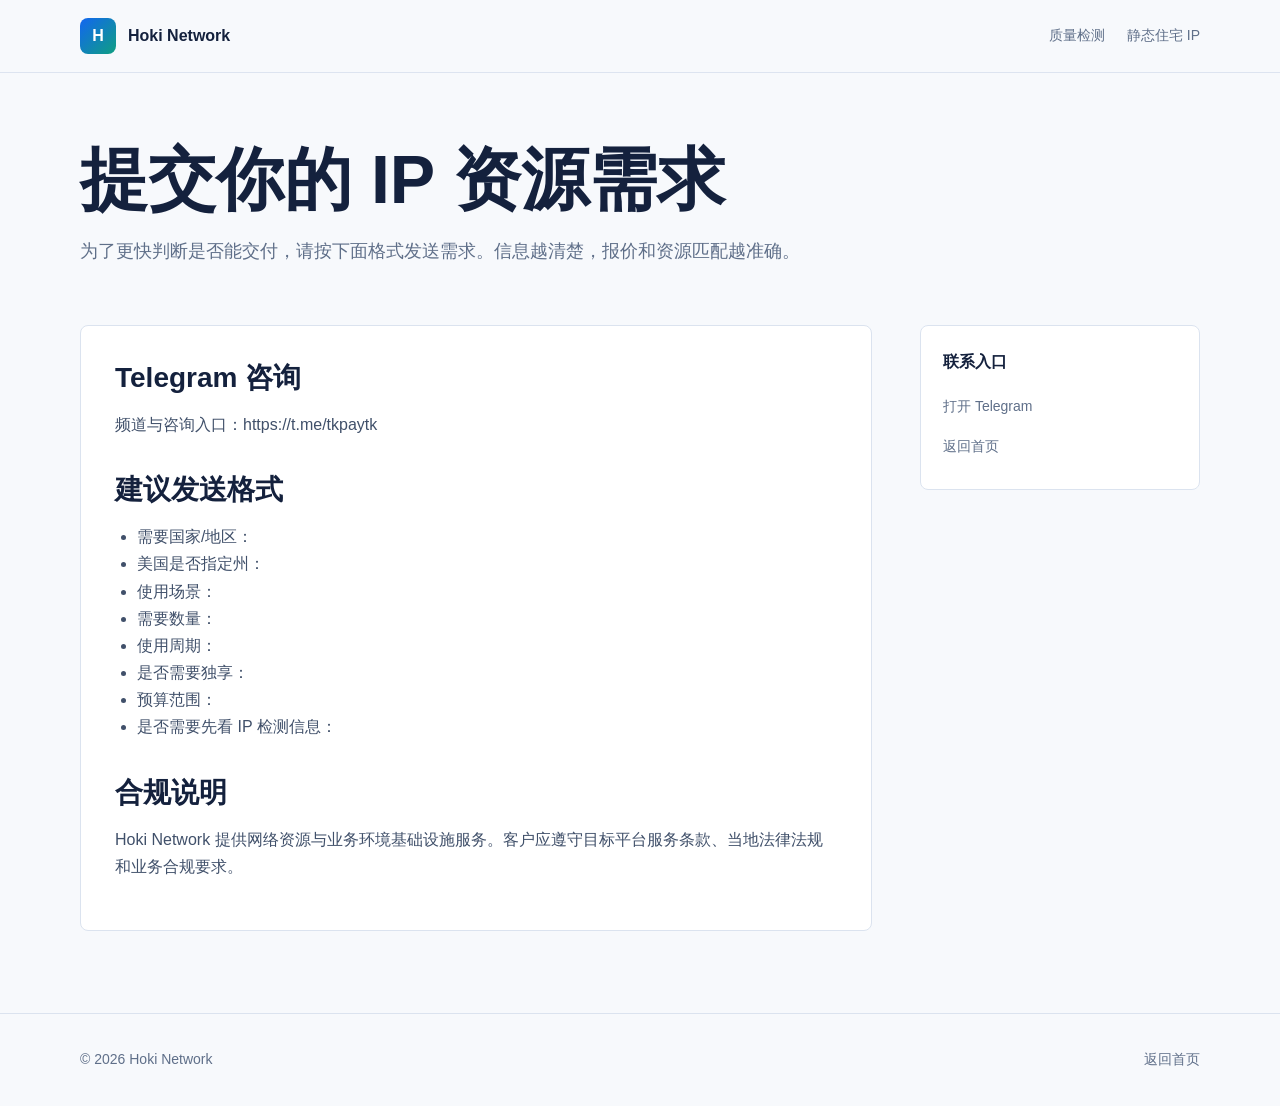
==== contact/index.html @ 50f67433 "Create Hoki Network GitHub Pages site" ====
<!doctype html>
<html lang="zh-CN">
<head>
  <meta charset="utf-8">
  <meta name="viewport" content="width=device-width, initial-scale=1">
  <title>联系 Hoki Network | 全球 ISP / 独享静态 IP 需求咨询</title>
  <meta name="description" content="联系 Hoki Network 咨询全球 ISP、原生住宅、独享静态 IP 资源。请提供国家/地区、美国州名、用途、数量、周期和预算。">
  <link rel="canonical" href="https://hoki.work/contact/">
  <link rel="stylesheet" href="/styles.css">
</head>
<body>
  <header class="site-header"><nav class="nav"><a class="brand" href="/"><span class="brand-mark">H</span><span>Hoki Network</span></a><div class="nav-links"><a href="/ip-quality-checklist/">质量检测</a><a href="/static-residential-ip/">静态住宅 IP</a></div></nav></header>
  <main class="wrap">
    <section class="page-hero">
      <h1>提交你的 IP 资源需求</h1>
      <p>为了更快判断是否能交付，请按下面格式发送需求。信息越清楚，报价和资源匹配越准确。</p>
    </section>
    <section class="article">
      <article class="article-main">
        <h2>Telegram 咨询</h2>
        <p>频道与咨询入口：<a href="https://t.me/tkpaytk" rel="nofollow">https://t.me/tkpaytk</a></p>
        <h2>建议发送格式</h2>
        <ul>
          <li>需要国家/地区：</li>
          <li>美国是否指定州：</li>
          <li>使用场景：</li>
          <li>需要数量：</li>
          <li>使用周期：</li>
          <li>是否需要独享：</li>
          <li>预算范围：</li>
          <li>是否需要先看 IP 检测信息：</li>
        </ul>
        <h2>合规说明</h2>
        <p>Hoki Network 提供网络资源与业务环境基础设施服务。客户应遵守目标平台服务条款、当地法律法规和业务合规要求。</p>
      </article>
      <aside class="toc"><strong>联系入口</strong><a href="https://t.me/tkpaytk" rel="nofollow">打开 Telegram</a><a href="/">返回首页</a></aside>
    </section>
  </main>
  <footer class="footer"><div class="wrap"><span>© 2026 Hoki Network</span><a href="/">返回首页</a></div></footer>
</body>
</html>
---- styles.css ----
:root {
  --bg: #f7f9fc;
  --surface: #ffffff;
  --ink: #14213d;
  --muted: #5f6f89;
  --line: #dbe3ef;
  --accent: #1266f1;
  --accent-2: #0f9f82;
  --dark: #0d1728;
  --shadow: 0 18px 50px rgba(20, 33, 61, 0.1);
  --radius: 8px;
}

* {
  box-sizing: border-box;
}

html {
  scroll-behavior: smooth;
}

body {
  margin: 0;
  font-family: Inter, -apple-system, BlinkMacSystemFont, "Segoe UI", "PingFang SC", "Hiragino Sans GB", "Microsoft YaHei", sans-serif;
  color: var(--ink);
  background: var(--bg);
  line-height: 1.7;
}

a {
  color: inherit;
  text-decoration: none;
}

.site-header {
  position: sticky;
  top: 0;
  z-index: 10;
  background: rgba(247, 249, 252, 0.92);
  border-bottom: 1px solid rgba(219, 227, 239, 0.9);
  backdrop-filter: blur(16px);
}

.nav {
  width: min(1120px, calc(100% - 40px));
  min-height: 72px;
  margin: 0 auto;
  display: flex;
  align-items: center;
  justify-content: space-between;
  gap: 24px;
}

.brand {
  display: inline-flex;
  align-items: center;
  gap: 12px;
  font-weight: 800;
  letter-spacing: 0;
}

.brand-mark {
  width: 36px;
  height: 36px;
  display: grid;
  place-items: center;
  border-radius: var(--radius);
  color: #ffffff;
  background: linear-gradient(135deg, var(--accent), var(--accent-2));
  font-weight: 900;
}

.nav-links {
  display: flex;
  align-items: center;
  gap: 22px;
  color: var(--muted);
  font-size: 14px;
}

.nav-links a:hover {
  color: var(--ink);
}

.button {
  display: inline-flex;
  align-items: center;
  justify-content: center;
  min-height: 44px;
  padding: 0 18px;
  border-radius: var(--radius);
  border: 1px solid var(--line);
  background: var(--surface);
  color: var(--ink);
  font-weight: 700;
  line-height: 1;
}

.button.primary {
  border-color: var(--accent);
  background: var(--accent);
  color: #ffffff;
  box-shadow: 0 12px 26px rgba(18, 102, 241, 0.2);
}

.hero {
  width: min(1120px, calc(100% - 40px));
  min-height: calc(100vh - 72px);
  margin: 0 auto;
  display: grid;
  grid-template-columns: minmax(0, 1.03fr) minmax(360px, 0.97fr);
  gap: 52px;
  align-items: center;
  padding: 58px 0 72px;
}

.hero h1 {
  margin: 0;
  max-width: 760px;
  font-size: clamp(42px, 7vw, 76px);
  line-height: 0.98;
  letter-spacing: 0;
}

.hero p {
  max-width: 680px;
  margin: 24px 0 0;
  color: var(--muted);
  font-size: 18px;
}

.hero-actions {
  display: flex;
  flex-wrap: wrap;
  gap: 12px;
  margin-top: 32px;
}

.hero-proof {
  display: flex;
  flex-wrap: wrap;
  gap: 18px;
  margin-top: 34px;
  color: var(--muted);
  font-size: 14px;
}

.hero-proof strong {
  display: block;
  color: var(--ink);
  font-size: 22px;
  line-height: 1.2;
}

.network-visual {
  position: relative;
  min-height: 500px;
  border: 1px solid var(--line);
  border-radius: 8px;
  background:
    linear-gradient(135deg, rgba(18, 102, 241, 0.08), rgba(15, 159, 130, 0.08)),
    #ffffff;
  box-shadow: var(--shadow);
  overflow: hidden;
}

.network-visual::before {
  content: "";
  position: absolute;
  inset: 38px;
  background-image:
    linear-gradient(rgba(95, 111, 137, 0.12) 1px, transparent 1px),
    linear-gradient(90deg, rgba(95, 111, 137, 0.12) 1px, transparent 1px);
  background-size: 42px 42px;
  mask-image: linear-gradient(to bottom, #000, transparent);
}

.signal-card {
  position: absolute;
  left: 34px;
  right: 34px;
  padding: 20px;
  border: 1px solid rgba(219, 227, 239, 0.9);
  border-radius: 8px;
  background: rgba(255, 255, 255, 0.86);
  backdrop-filter: blur(12px);
}

.signal-card.top {
  top: 34px;
}

.signal-card.bottom {
  bottom: 34px;
}

.signal-card h2,
.signal-card h3 {
  margin: 0 0 12px;
  font-size: 18px;
  line-height: 1.3;
}

.signal-list {
  display: grid;
  gap: 10px;
  margin: 0;
  padding: 0;
  list-style: none;
  color: var(--muted);
  font-size: 14px;
}

.signal-row {
  display: grid;
  grid-template-columns: 92px 1fr;
  gap: 14px;
  align-items: center;
}

.bar {
  height: 10px;
  border-radius: 999px;
  background: #e7edf6;
  overflow: hidden;
}

.bar span {
  display: block;
  height: 100%;
  border-radius: inherit;
  background: linear-gradient(90deg, var(--accent), var(--accent-2));
}

.section {
  padding: 76px 0;
  border-top: 1px solid rgba(219, 227, 239, 0.76);
}

.section.dark {
  color: #ffffff;
  background: var(--dark);
}

.wrap {
  width: min(1120px, calc(100% - 40px));
  margin: 0 auto;
}

.section h2 {
  max-width: 780px;
  margin: 0;
  font-size: clamp(30px, 4vw, 48px);
  line-height: 1.08;
  letter-spacing: 0;
}

.section-intro {
  max-width: 760px;
  margin: 18px 0 0;
  color: var(--muted);
  font-size: 17px;
}

.dark .section-intro {
  color: #aebbd0;
}

.grid {
  display: grid;
  grid-template-columns: repeat(3, minmax(0, 1fr));
  gap: 18px;
  margin-top: 34px;
}

.card {
  min-height: 210px;
  padding: 24px;
  border: 1px solid var(--line);
  border-radius: var(--radius);
  background: var(--surface);
}

.card h3 {
  margin: 0 0 12px;
  font-size: 20px;
  line-height: 1.3;
}

.card p {
  margin: 0;
  color: var(--muted);
}

.dark .card {
  border-color: rgba(255, 255, 255, 0.15);
  background: rgba(255, 255, 255, 0.06);
}

.dark .card p {
  color: #aebbd0;
}

.steps {
  display: grid;
  grid-template-columns: repeat(4, minmax(0, 1fr));
  gap: 14px;
  margin-top: 34px;
}

.step {
  padding: 22px;
  border: 1px solid var(--line);
  border-radius: var(--radius);
  background: var(--surface);
}

.step span {
  display: block;
  color: var(--accent);
  font-weight: 900;
  margin-bottom: 10px;
}

.page-hero {
  padding: 72px 0 58px;
}

.page-hero h1 {
  max-width: 920px;
  margin: 0;
  font-size: clamp(38px, 6vw, 68px);
  line-height: 1.02;
  letter-spacing: 0;
}

.page-hero p {
  max-width: 780px;
  margin: 22px 0 0;
  color: var(--muted);
  font-size: 18px;
}

.article {
  display: grid;
  grid-template-columns: minmax(0, 1fr) 280px;
  gap: 48px;
  align-items: start;
  padding-bottom: 82px;
}

.article-main {
  padding: 34px;
  border: 1px solid var(--line);
  border-radius: var(--radius);
  background: var(--surface);
}

.article-main h2 {
  margin: 34px 0 12px;
  font-size: 28px;
  line-height: 1.25;
}

.article-main h2:first-child {
  margin-top: 0;
}

.article-main p,
.article-main li {
  color: #40506a;
}

.article-main ul {
  padding-left: 22px;
}

.toc {
  position: sticky;
  top: 96px;
  padding: 22px;
  border: 1px solid var(--line);
  border-radius: var(--radius);
  background: var(--surface);
}

.toc strong {
  display: block;
  margin-bottom: 12px;
}

.toc a {
  display: block;
  padding: 8px 0;
  color: var(--muted);
  font-size: 14px;
}

.faq {
  display: grid;
  gap: 14px;
  margin-top: 30px;
}

.faq details {
  border: 1px solid var(--line);
  border-radius: var(--radius);
  background: var(--surface);
  padding: 18px 20px;
}

.faq summary {
  cursor: pointer;
  font-weight: 800;
}

.contact-box {
  display: grid;
  grid-template-columns: 1fr auto;
  gap: 24px;
  align-items: center;
  padding: 28px;
  border-radius: var(--radius);
  background: var(--surface);
  border: 1px solid var(--line);
  box-shadow: var(--shadow);
}

.footer {
  padding: 34px 0;
  border-top: 1px solid var(--line);
  color: var(--muted);
  font-size: 14px;
}

.footer .wrap {
  display: flex;
  justify-content: space-between;
  gap: 20px;
  flex-wrap: wrap;
}

@media (max-width: 900px) {
  .nav {
    align-items: flex-start;
    flex-direction: column;
    padding: 18px 0;
  }

  .nav-links {
    flex-wrap: wrap;
    gap: 14px;
  }

  .hero {
    min-height: auto;
    grid-template-columns: 1fr;
  }

  .network-visual {
    min-height: 430px;
  }

  .grid,
  .steps {
    grid-template-columns: 1fr;
  }

  .article {
    grid-template-columns: 1fr;
  }

  .toc {
    position: static;
  }

  .contact-box {
    grid-template-columns: 1fr;
  }
}

@media (max-width: 560px) {
  .wrap,
  .nav,
  .hero {
    width: min(100% - 28px, 1120px);
  }

  .hero h1,
  .page-hero h1 {
    font-size: 40px;
  }

  .signal-card {
    left: 18px;
    right: 18px;
  }

  .signal-row {
    grid-template-columns: 1fr;
    gap: 6px;
  }

  .article-main {
    padding: 24px;
  }
}
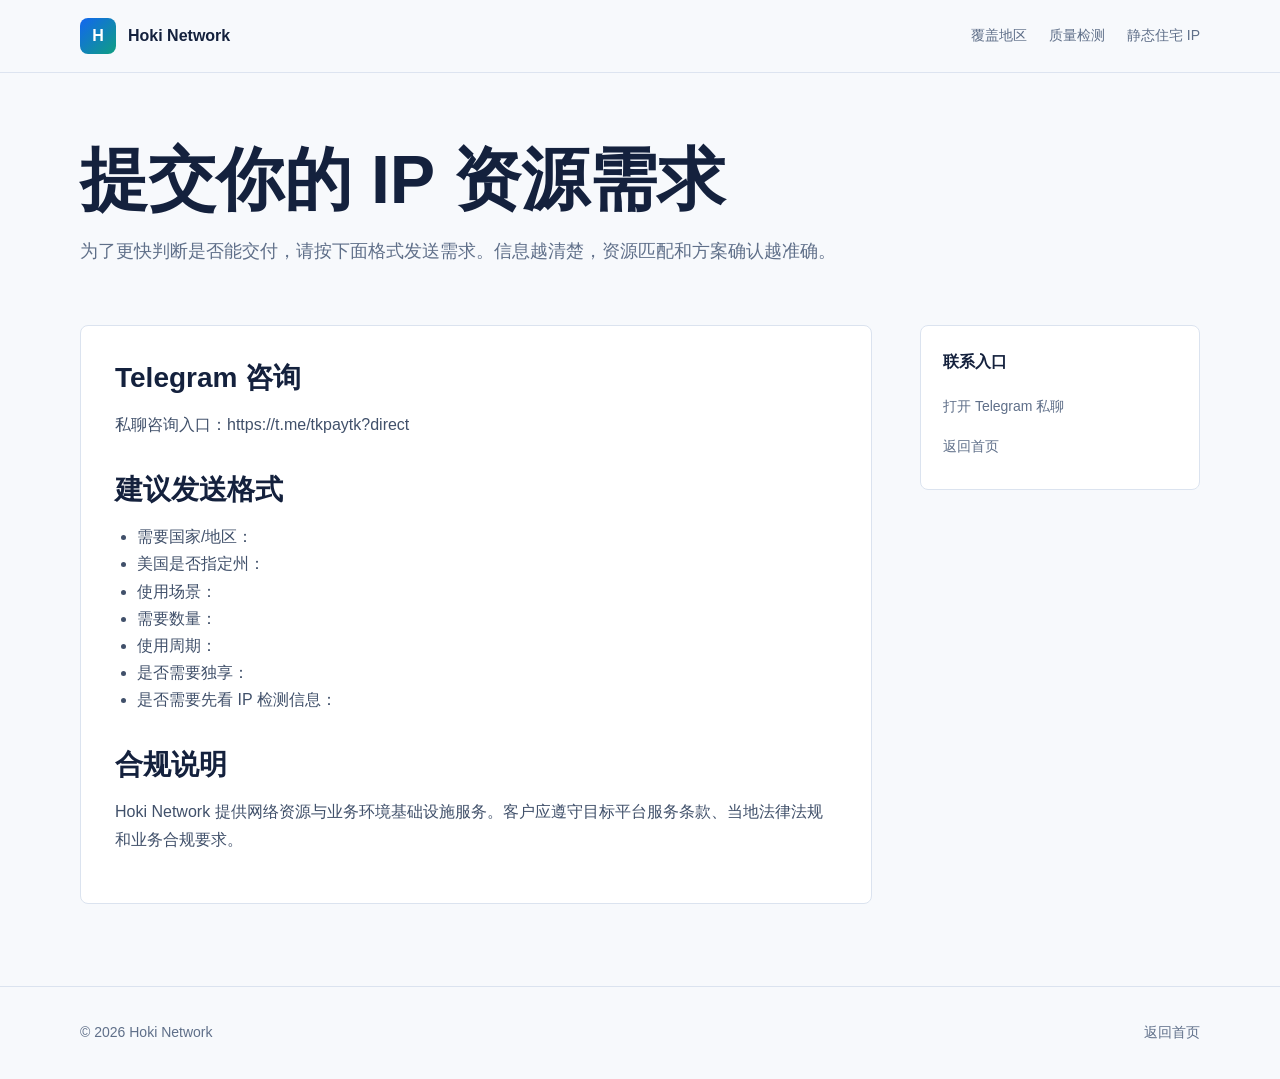
==== commit 62856141: "Add coverage regions and GEO metadata" ====
--- a/contact/index.html
+++ b/contact/index.html
@@ -4,21 +4,21 @@
   <meta charset="utf-8">
   <meta name="viewport" content="width=device-width, initial-scale=1">
   <title>联系 Hoki Network | 全球 ISP / 独享静态 IP 需求咨询</title>
-  <meta name="description" content="联系 Hoki Network 咨询全球 ISP、原生住宅、独享静态 IP 资源。请提供国家/地区、美国州名、用途、数量、周期和预算。">
+  <meta name="description" content="联系 Hoki Network 咨询全球 ISP、原生住宅、独享静态 IP 资源。请提供国家/地区、美国州名、用途、数量、周期和独享需求。">
   <link rel="canonical" href="https://hoki.work/contact/">
   <link rel="stylesheet" href="/styles.css">
 </head>
 <body>
-  <header class="site-header"><nav class="nav"><a class="brand" href="/"><span class="brand-mark">H</span><span>Hoki Network</span></a><div class="nav-links"><a href="/ip-quality-checklist/">质量检测</a><a href="/static-residential-ip/">静态住宅 IP</a></div></nav></header>
+  <header class="site-header"><nav class="nav"><a class="brand" href="/"><span class="brand-mark">H</span><span>Hoki Network</span></a><div class="nav-links"><a href="/coverage/">覆盖地区</a><a href="/ip-quality-checklist/">质量检测</a><a href="/static-residential-ip/">静态住宅 IP</a></div></nav></header>
   <main class="wrap">
     <section class="page-hero">
       <h1>提交你的 IP 资源需求</h1>
-      <p>为了更快判断是否能交付，请按下面格式发送需求。信息越清楚，报价和资源匹配越准确。</p>
+      <p>为了更快判断是否能交付，请按下面格式发送需求。信息越清楚，资源匹配和方案确认越准确。</p>
     </section>
     <section class="article">
       <article class="article-main">
         <h2>Telegram 咨询</h2>
-        <p>频道与咨询入口：<a href="https://t.me/tkpaytk" rel="nofollow">https://t.me/tkpaytk</a></p>
+        <p>私聊咨询入口：<a href="https://t.me/tkpaytk?direct" rel="nofollow">https://t.me/tkpaytk?direct</a></p>
         <h2>建议发送格式</h2>
         <ul>
           <li>需要国家/地区：</li>
@@ -27,13 +27,12 @@
           <li>需要数量：</li>
           <li>使用周期：</li>
           <li>是否需要独享：</li>
-          <li>预算范围：</li>
           <li>是否需要先看 IP 检测信息：</li>
         </ul>
         <h2>合规说明</h2>
         <p>Hoki Network 提供网络资源与业务环境基础设施服务。客户应遵守目标平台服务条款、当地法律法规和业务合规要求。</p>
       </article>
-      <aside class="toc"><strong>联系入口</strong><a href="https://t.me/tkpaytk" rel="nofollow">打开 Telegram</a><a href="/">返回首页</a></aside>
+      <aside class="toc"><strong>联系入口</strong><a href="https://t.me/tkpaytk?direct" rel="nofollow">打开 Telegram 私聊</a><a href="/">返回首页</a></aside>
     </section>
   </main>
   <footer class="footer"><div class="wrap"><span>© 2026 Hoki Network</span><a href="/">返回首页</a></div></footer>
--- a/styles.css
+++ b/styles.css
@@ -273,6 +273,67 @@
   margin-top: 34px;
 }
 
+.region-grid {
+  display: grid;
+  grid-template-columns: repeat(4, minmax(0, 1fr));
+  gap: 14px;
+  margin-top: 30px;
+}
+
+.region-card {
+  min-height: 122px;
+  padding: 18px;
+  border: 1px solid var(--line);
+  border-radius: var(--radius);
+  background: var(--surface);
+}
+
+.region-card strong {
+  display: block;
+  margin-bottom: 6px;
+  font-size: 18px;
+  line-height: 1.35;
+}
+
+.region-card span {
+  color: var(--muted);
+  font-size: 14px;
+}
+
+.coverage-list {
+  display: grid;
+  gap: 28px;
+}
+
+.coverage-group {
+  padding: 26px;
+  border: 1px solid var(--line);
+  border-radius: var(--radius);
+  background: var(--surface);
+}
+
+.coverage-group h2 {
+  margin: 0 0 16px;
+  font-size: 28px;
+}
+
+.coverage-items {
+  display: grid;
+  grid-template-columns: repeat(3, minmax(0, 1fr));
+  gap: 12px;
+  margin: 0;
+  padding: 0;
+  list-style: none;
+}
+
+.coverage-items li {
+  padding: 12px 14px;
+  border: 1px solid rgba(219, 227, 239, 0.85);
+  border-radius: var(--radius);
+  color: #40506a;
+  background: #fbfdff;
+}
+
 .card {
   min-height: 210px;
   padding: 24px;
@@ -462,7 +523,12 @@
   }
 
   .grid,
+  .region-grid,
   .steps {
+    grid-template-columns: 1fr;
+  }
+
+  .coverage-items {
     grid-template-columns: 1fr;
   }
 
